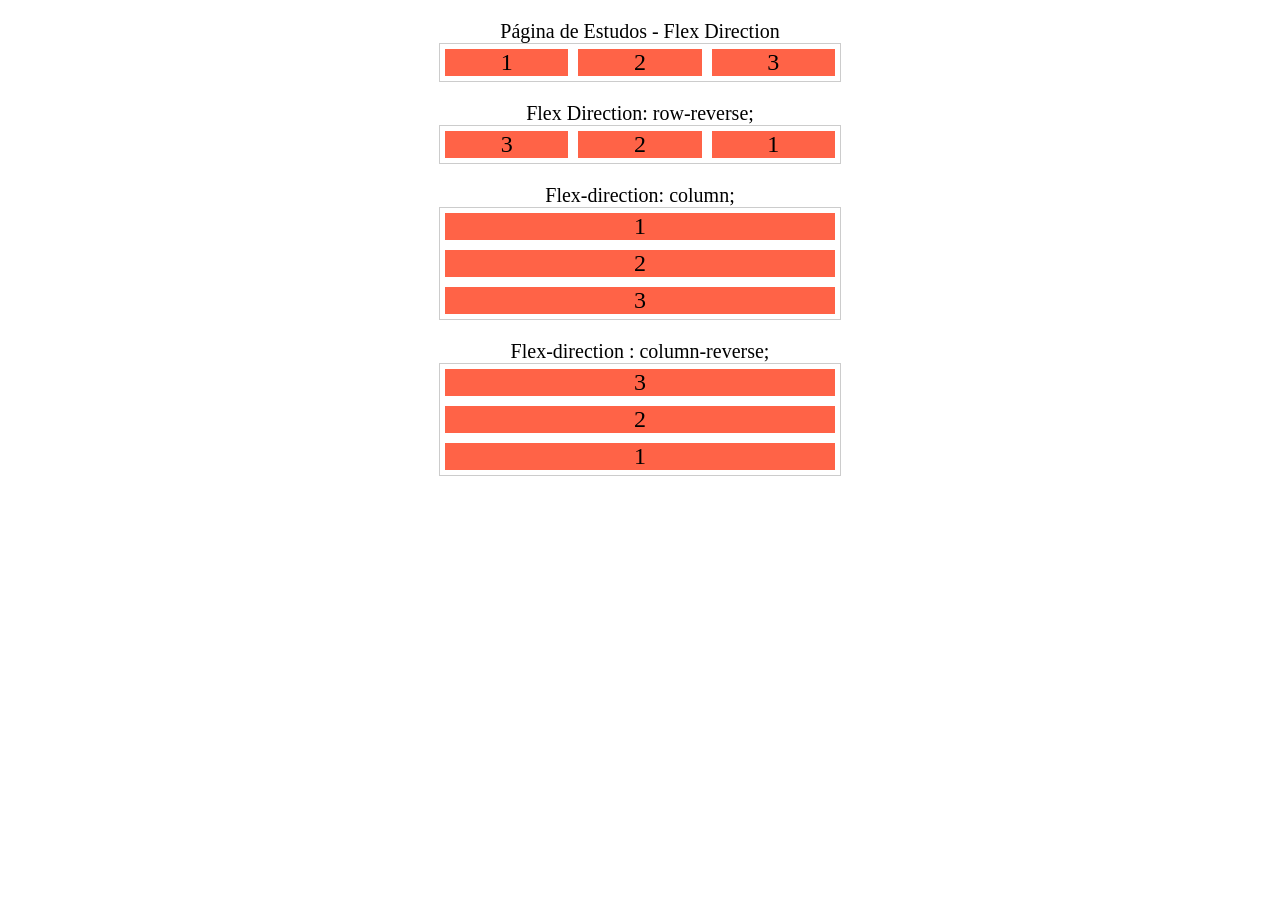
==== direction.html @ 99fdfe07 "Display flex, Flex-direction, Reverse" ====
<!DOCTYPE html>
<html lang="pt-br">

<head>
    <meta charset="UTF-8">
    <meta name="viewport" content="width=device-width, initial-scale=1.0">
    <title>Estudos</title>
    <link rel="stylesheet" href="_css/display.css">
</head>

<body>
    <h1>Página de Estudos - Flex Direction</h1>
    <section class="container row">
        <div class="item">1</div>
        <div class="item">2</div>
        <div class="item">3</div>
    </section>

    <h1>Flex Direction: row-reverse;</h1>
    <section class="container row-reverse">
        <div class="item">1</div>
        <div class="item">2</div>
        <div class="item">3</div>
    </section>

    <h1>Flex-direction: column;</h1>
    <section class="container column">
        <div class="item">1</div>
        <div class="item">2</div>
        <div class="item">3</div>
    </section>

    <h1>Flex-direction : column-reverse;</h1>
    <section class="container column-reverse">
        <div class="item">1</div>
        <div class="item">2</div>
        <div class="item">3</div>
    </section>
</body>
</html>
---- _css/display.css ----
.row{
    flex-direction: row;
}

.row-reverse{
    flex-direction: row-reverse;
}

.column{
    flex-direction: column;
}

.column-reverse{
    flex-direction: column-reverse;
}

.container{
    max-width: 400px;
    margin: 0 auto;
    display: flex;
    border: 1px solid #ccc;
}

.item{
    /* flex, vai fazer com que o item se expanda ocupando o tamanho do máximo do container */
    flex:1;
    margin: 5px;
    background: tomato;
    text-align: center;
    font-size: 1.5em;
}

.item:hover{
    background-color: white;
    color: tomato;
    border: 1px solid tomato;
}

h1{
    text-align: center;
    margin: 20px 0 0 0;
    font-size: 1.25em;
    font-weight: normal;
}
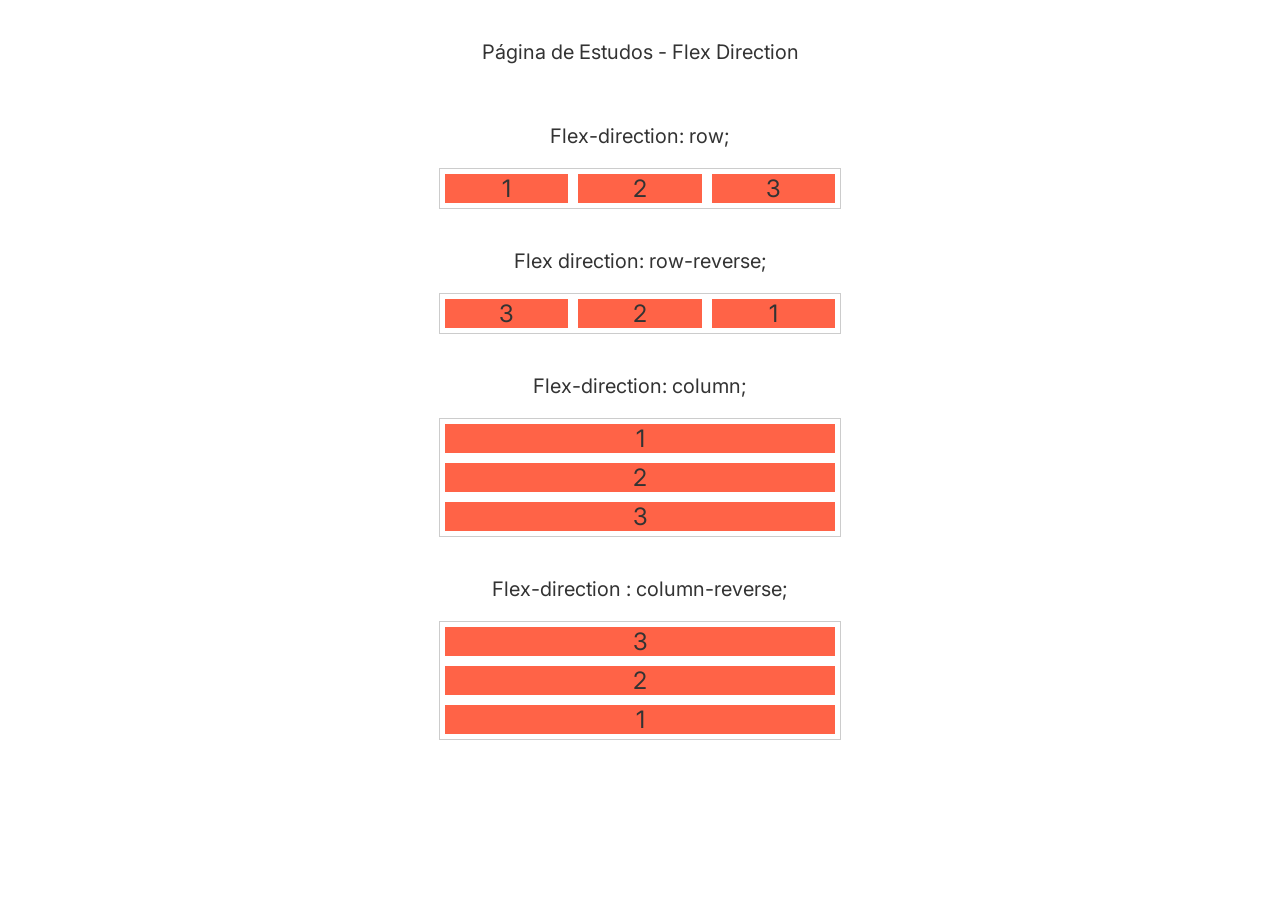
==== commit 419d7db6: "..." ====
--- a/direction.html
+++ b/direction.html
@@ -5,18 +5,26 @@
     <meta charset="UTF-8">
     <meta name="viewport" content="width=device-width, initial-scale=1.0">
     <title>Estudos</title>
+    <link rel="stylesheet" href="_css/style.css">
+    <link rel="preconnect" href="https://fonts.googleapis.com">
+    <link rel="preconnect" href="https://fonts.gstatic.com" crossorigin>
+    <link
+        href="https://fonts.googleapis.com/css2?family=Inter:ital,opsz,wght@0,14..32,100..900;1,14..32,100..900&display=swap"
+        rel="stylesheet">
     <link rel="stylesheet" href="_css/display.css">
 </head>
 
 <body>
     <h1>Página de Estudos - Flex Direction</h1>
+
+    <h1>Flex-direction: row;</h1>
     <section class="container row">
         <div class="item">1</div>
         <div class="item">2</div>
         <div class="item">3</div>
     </section>
 
-    <h1>Flex Direction: row-reverse;</h1>
+    <h1>Flex direction: row-reverse;</h1>
     <section class="container row-reverse">
         <div class="item">1</div>
         <div class="item">2</div>
@@ -37,4 +45,5 @@
         <div class="item">3</div>
     </section>
 </body>
+
 </html>
--- a/_css/style.css
+++ b/_css/style.css
@@ -0,0 +1,37 @@
+body {
+    font-family: 'Inter', sans-serif;
+    color: #333;
+}
+
+.item {
+    margin: 5px;
+    background: tomato;
+    text-align: center;
+    font-size: 1.5em;
+}
+
+.item:hover {
+    background-color: white;
+    color: tomato;
+    border: 1px solid tomato;
+}
+
+.container {
+    max-width: 400px;
+    margin: 0 auto;
+    border: 1px solid #cccccc;
+}
+
+
+h1 {
+    text-align: center;
+    margin: 20px 0 0 0;
+    font-size: 1.25em;
+    font-weight: normal;
+    padding: 1rem;
+}
+
+.flex {
+    display: flex;
+    justify-content: center;
+}
--- a/_css/display.css
+++ b/_css/display.css
@@ -41,4 +41,9 @@
     margin: 20px 0 0 0;
     font-size: 1.25em;
     font-weight: normal;
+    padding: 1em;
+}
+
+body{
+    font-family: 'Inter', sans-serif;
 }
